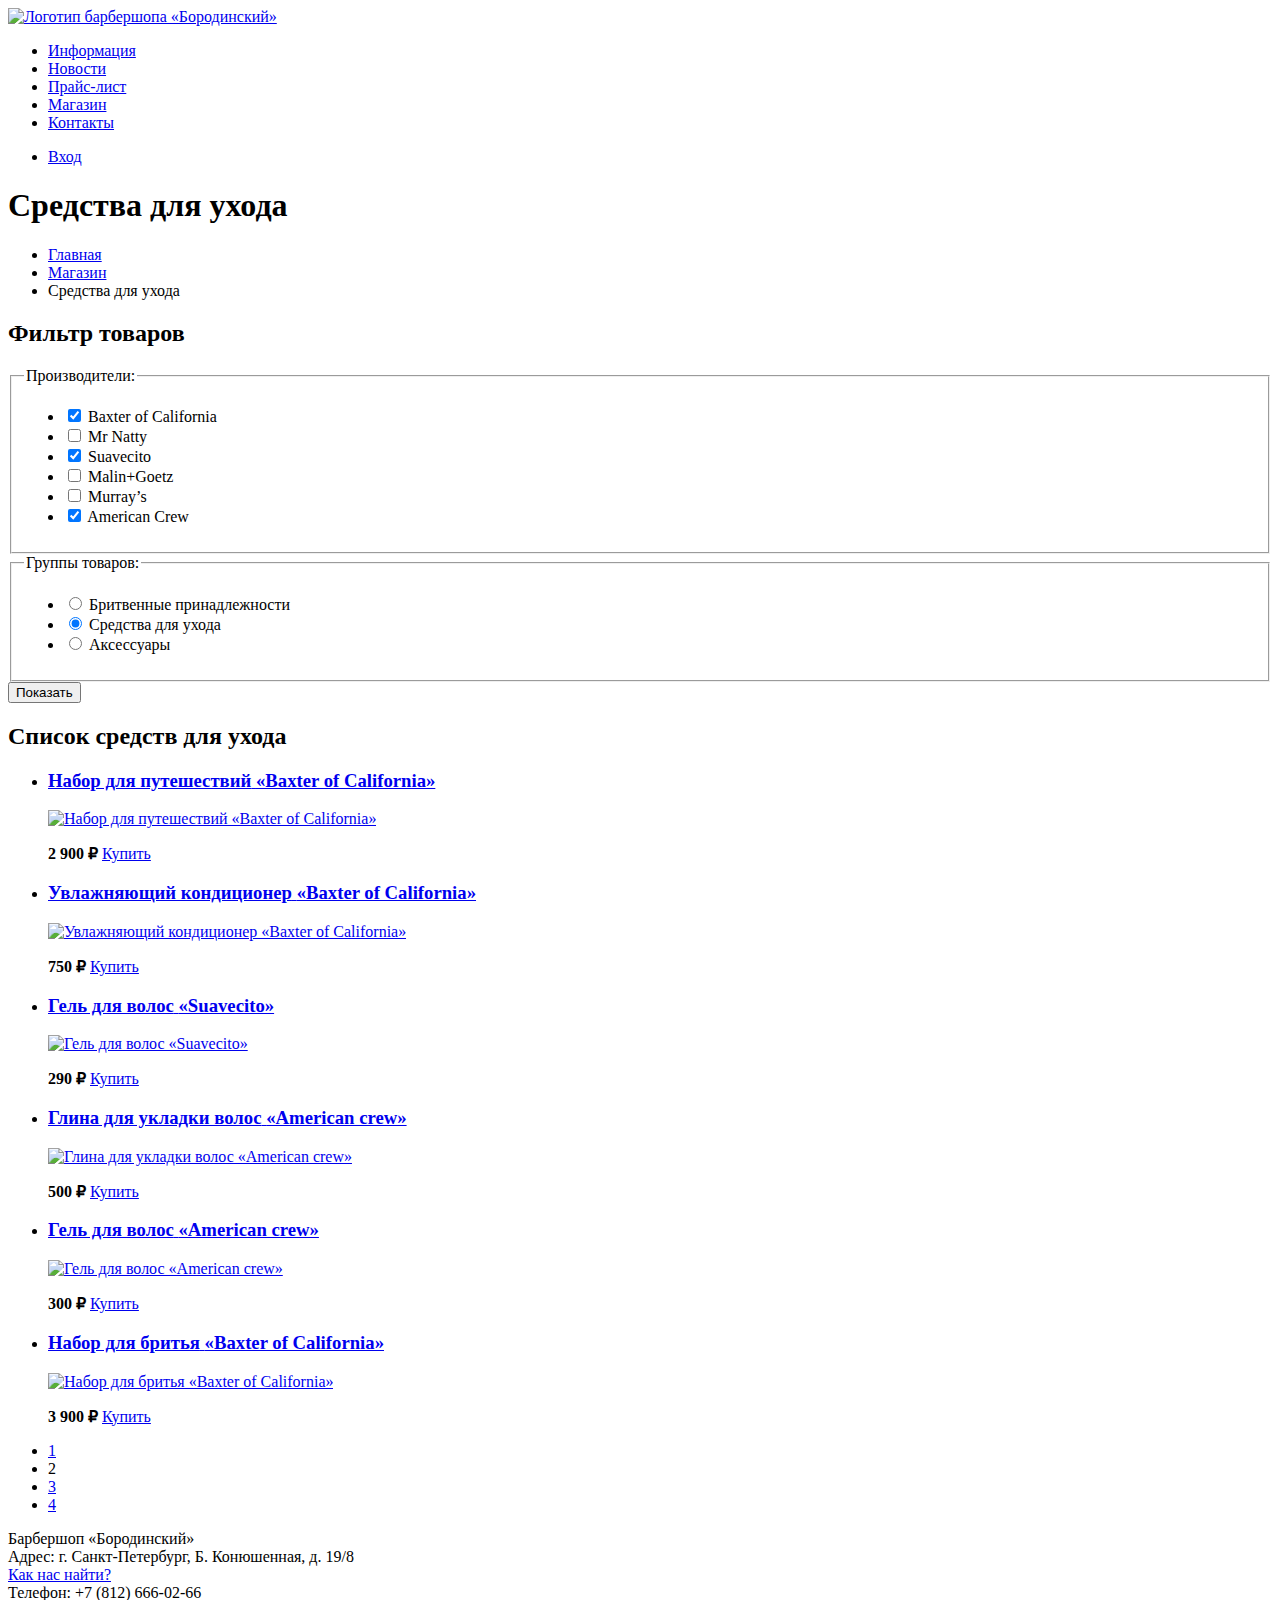
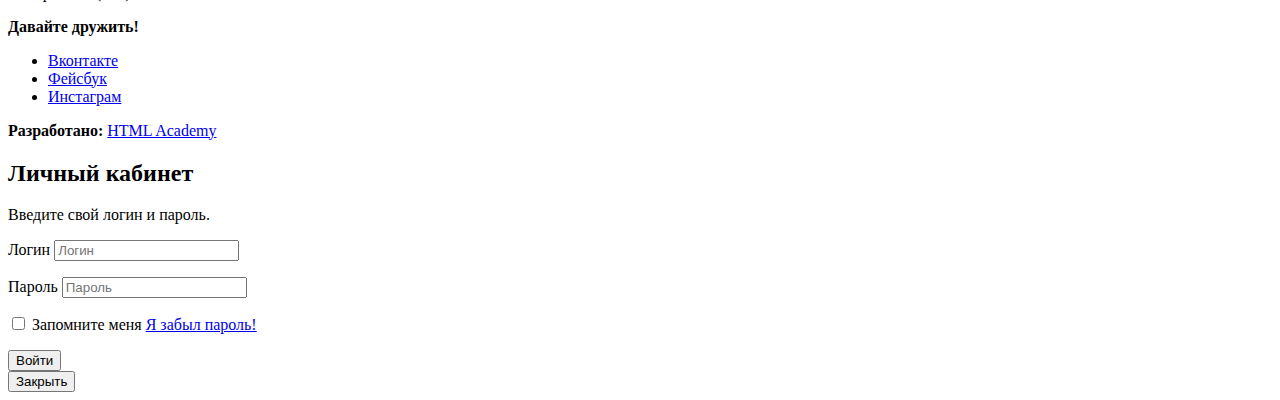
==== catalog.html @ 500fb1c5 "Initial commit" ====
<!DOCTYPE html>
<html lang="ru">

<head>
    <meta charset="utf-8">
    <title></title>
</head>

<body>
    <header class="main-header">
        <nav class="main-navigation">
            <a class="main-header-logo" href="index.html">
                <img src="img/logo.svg" width="111" height="24" alt="Логотип барбершопа «Бородинский»">
            </a>
            <ul class="site-navigation">
                <li>
                    <a href="info.html">Информация</a>
                </li>
                <li>
                    <a href="news.html">Новости</a>
                </li>
                <li>
                    <a href="price.html">Прайс-лист</a>
                </li>
                <li class="site-navigation-current">
                    <a href="catalog.html">Магазин</a>
                </li>
                <li>
                    <a href="contacts.html">Контакты</a>
                </li>
            </ul>
            <ul class="user-navigation">
                <li>
                    <a class="login-link" href="login.html">Вход</a>
                </li>
            </ul>
        </nav>
    </header>
    <main class="container">
        <h1 class="page-title">Cредства для ухода</h1>

        <ul class="breadcrumbs">
            <li>
                <a href="index.html">Главная</a>
            </li>
            <li>
                <a href="catalog.html">Магазин</a>
            </li>
            <li class="breadcrumbs-current">Средства для ухода</li>
        </ul>
        <section class="filters">
            <h2 class="visually-hidden">Фильтр товаров</h2>
            <form class="filter" method="get" action="https://echo.htmlacademy.ru">
                <fieldset>
                    <legend>Производители:</legend>
                    <ul>
                        <li class="filter-option">
                            <input class="visually-hidden filter-input filter-input-checkbox" type="checkbox" name="baxter-of-california" id="filter-baxter-of-california"
                                checked>
                            <label for="filter-baxter-of-california">Baxter of California</label>
                        </li>
                        <li class="filter-option">
                            <input class="visually-hidden filter-input filter-input-checkbox" type="checkbox" name="mr-natty" id="filter-mr-natty">
                            <label for="filter-mr-natty">Mr Natty</label>
                        </li>
                        <li class="filter-option">
                            <input class="visually-hidden filter-input filter-input-checkbox" type="checkbox" name="suavecito" id="filter-suavecito"
                                checked>
                            <label for="filter-suavecito">Suavecito</label>
                        </li>
                        <li class="filter-option">
                            <input class="visually-hidden filter-input filter-input-checkbox" type="checkbox" name="malin-goetz" id="filter-malin-goetz">
                            <label for="filter-malin-goetz">Malin+Goetz</label>
                        </li>
                        <li class="filter-option">
                            <input class="visually-hidden filter-input filter-input-checkbox" type="checkbox" name="murrays" id="filter-murrays">
                            <label for="filter-murrays">Murray’s</label>
                        </li>
                        <li class="filter-option">
                            <input class="visually-hidden filter-input filter-input-checkbox" type="checkbox" name="american-crew" id="filter-american-crew"
                                checked>
                            <label for="filter-american-crew">American Crew</label>
                        </li>
                    </ul>
                </fieldset>
                <fieldset>
                    <legend>Группы товаров:</legend>
                    <ul>
                        <li class="filter-option">
                            <input class="visually-hidden filter-input filter-input-radio" type="radio" name="product-group" value="shaving" id="filter-shave">
                            <label for="filter-shave">Бритвенные принадлежности</label>
                        </li>
                        <li class="filter-option">
                            <input class="visually-hidden filter-input filter-input-radio" type="radio" name="product-group" value="hair-care" id="filter-care"
                                checked>
                            <label for="filter-care">Средства для ухода</label>
                        </li>
                        <li class="filter-option">
                            <input class="visually-hidden filter-input filter-input-radio" type="radio" name="product-group" value="accessories" id="filter-accessories">
                            <label for="filter-accessories">Аксессуары</label>
                        </li>
                    </ul>
                </fieldset>
                <button type="submit" class="filter-button button">Показать</button>
            </form>
        </section>

        <section class="catalog">
            <h2 class="visually-hidden">Список средств для ухода</h2>
            <ul class="catalog-list">
                <li class="catalog-item">
                    <a href="catalog-item.html">
                        <h3>
                            <span class="catalog-category">Набор для путешествий</span>
                            <span class="catalog-item-title">«Baxter of California»</span>
                        </h3>
                        <p class="catalog-item-image">
                            <img src="img/product-1.jpg" width="220" height="165" alt="Набор для путешествий «Baxter of California»">
                        </p>
                    </a>
                    <p class="catalog-item-price">
                        <b>2 900 ₽</b>
                        <a class="button" href="#">Купить</a>
                    </p>
                </li>
                <li class="catalog-item">
                    <a href="catalog-item.html">
                        <h3>
                            <span class="catalog-category">Увлажняющий кондиционер</span>
                            <span class="catalog-item-title">«Baxter of California»</span>
                        </h3>
                        <p class="catalog-item-image">
                            <img src="img/product-2.jpg" width="220" height="165" alt="Увлажняющий кондиционер «Baxter of California»">
                        </p>
                    </a>
                    <p class="catalog-item-price">
                        <b>750 ₽</b>
                        <a class="button" href="#">Купить</a>
                    </p>
                </li>
                <li class="catalog-item">
                    <a href="catalog-item.html">
                        <h3>
                            <span class="catalog-category">Гель для волос</span>
                            <span class="catalog-item-title">«Suavecito»</span>
                        </h3>
                        <p class="catalog-item-image">
                            <img src="img/product-3.jpg" width="220" height="165" alt="Гель для волос «Suavecito»">
                        </p>
                    </a>
                    <p class="catalog-item-price">
                        <b>290 ₽</b>
                        <a class="button" href="#">Купить</a>
                    </p>
                </li>
                <li class="catalog-item">
                    <a href="catalog-item.html">
                        <h3>
                            <span class="catalog-category">Глина для укладки волос</span>
                            <span class="catalog-item-title">«American crew»</span>
                        </h3>
                        <p class="catalog-item-image">
                            <img src="img/product-4.jpg" width="220" height="165" alt="Глина для укладки волос «American crew»">
                        </p>
                    </a>
                    <p class="catalog-item-price">
                        <b>500 ₽</b>
                        <a class="button" href="#">Купить</a>
                    </p>
                </li>
                <li class="catalog-item">
                    <a href="catalog-item.html">
                        <h3>
                            <span class="catalog-category">Гель для волос</span>
                            <span class="catalog-item-title">«American crew»</span>
                        </h3>
                        <p class="catalog-item-image">
                            <img src="img/product-5.jpg" width="220" height="165" alt="Гель для волос «American crew»">
                        </p>
                    </a>
                    <p class="catalog-item-price">
                        <b>300 ₽</b>
                        <a class="button" href="#">Купить</a>
                    </p>
                </li>
                <li class="catalog-item">
                    <a href="catalog-item.html">
                        <h3>
                            <span class="catalog-category">Набор для бритья</span>
                            <span class="catalog-item-title">«Baxter of California»</span>
                        </h3>
                        <p class="catalog-item-image">
                            <img src="img/product-6.jpg" width="220" height="165" alt="Набор для бритья «Baxter of California»">
                        </p>
                    </a>
                    <p class="catalog-item-price">
                        <b>3 900 ₽</b>
                        <a class="button" href="#">Купить</a>
                    </p>
                </li>
            </ul>
            <ul class="pagination-list">
                <li class="pagination-item">
                    <a href="#">1</a>
                </li>
                <li class="pagination-item pagination-item-current">
                    <a>2</a>
                </li>
                <li class="pagination-item">
                    <a href="#">3</a>
                </li>
                <li class="pagination-item">
                    <a href="#">4</a>
                </li>
            </ul>
        </section>
    </main>
    <footer class="main-footer">
        <p class="footer-contacts">
            Барбершоп «Бородинский»
            <br> Адрес: г. Санкт-Петербург, Б. Конюшенная, д. 19/8
            <br>
            <a href="map.html">Как нас найти?</a>
            <br> Телефон: +7 (812) 666-02-66
        </p>
        <div class="footer-social">
            <b>Давайте дружить!</b>
            <ul>
                <li>
                    <a class="social-button" href="#">Вконтакте</a>
                </li>
                <li>
                    <a class="social-button" href="#">Фейсбук</a>
                </li>
                <li>
                    <a class="social-button" href="#">Инстаграм</a>
                </li>
            </ul>
        </div>
        <p class="footer-copyright">
            <b>Разработано:</b>
            <a class="button" href="https://htmlacademy.ru">HTML Academy</a>
        </p>
    </footer>

    <section class="modal modal-login">
        <h2>Личный кабинет</h2>
        <p>Введите свой логин и пароль.</p>
        <form class="login-form" action="https://echo.htmlacademy.ru" method="post">
            <p>
                <label class="visually-hidden" for="user-login">Логин</label>
                <input class="login-icon-user" id="user-login" type="text" name="login" placeholder="Логин">
            </p>
            <p>
                <label class="visually-hidden" for="user-password">Пароль</label>
                <input class="login-icon-password" id="user-password" type="password" name="password" placeholder="Пароль">
            </p>
            <p class="login-password-info">
                <label class="login-checkbox">
                    <input type="checkbox" name="remember" class="visually-hidden">
                    <span class="checkbox-indicator"></span>
                    Запомните меня
                </label>
                <a class="restore" href="#">Я забыл пароль!</a>
            </p>
            <button class="button" type="submit">Войти</button>
        </form>
        <button class="modal-close" type="button">Закрыть</button>
    </section>
</body>

</html>
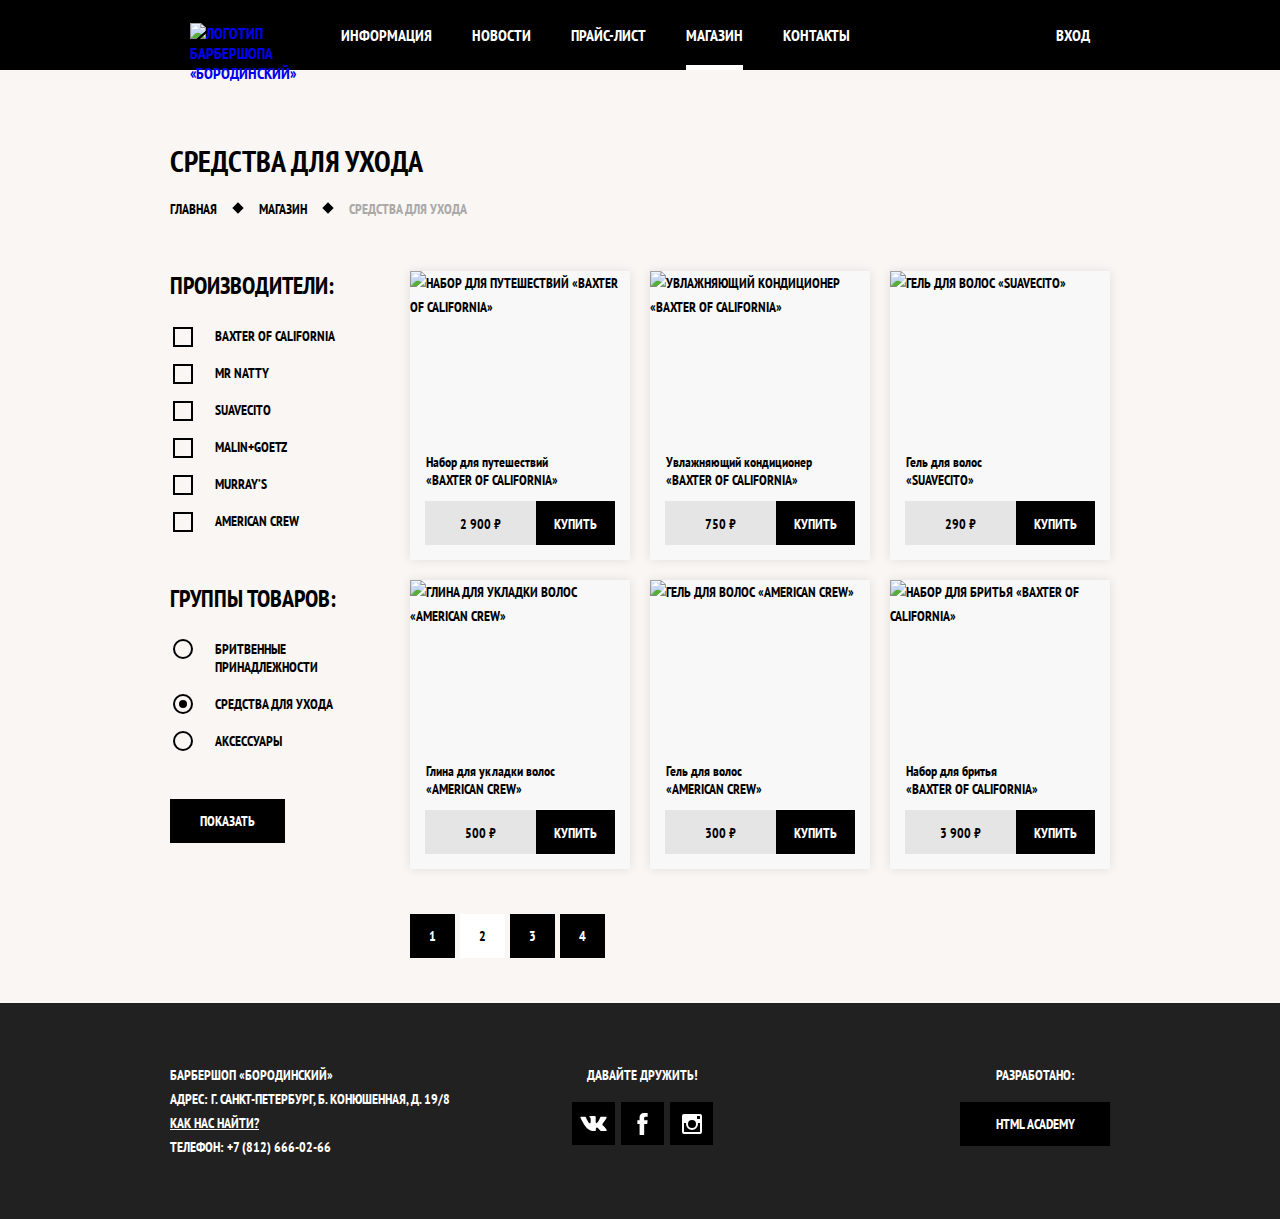
==== commit 90296aa8: "Almost done" ====
--- a/catalog.html
+++ b/catalog.html
@@ -2,13 +2,18 @@
 <html lang="ru">
 
 <head>
-    <meta charset="utf-8">
-    <title></title>
+    <meta charset="UTF-8">
+    <title>Барбершоп «Бородинский»</title>
+    <link href="https://fonts.googleapis.com/css?family=PT+Sans+Narrow:400,700&amp;subset=latin,cyrillic"
+        rel="stylesheet">
+    <link href="css/normalize.css" rel="stylesheet">
+    <link href="css/style.css" rel="stylesheet">
 </head>
 
-<body>
+<body class="inner-page">
+
     <header class="main-header">
-        <nav class="main-navigation">
+        <nav class="main-navigation container">
             <a class="main-header-logo" href="index.html">
                 <img src="img/logo.svg" width="111" height="24" alt="Логотип барбершопа «Бородинский»">
             </a>
@@ -20,7 +25,7 @@
                     <a href="news.html">Новости</a>
                 </li>
                 <li>
-                    <a href="price.html">Прайс-лист</a>
+                    <a href="price-list.html">Прайс-лист</a>
                 </li>
                 <li class="site-navigation-current">
                     <a href="catalog.html">Магазин</a>
@@ -36,7 +41,9 @@
             </ul>
         </nav>
     </header>
+
     <main class="container">
+
         <h1 class="page-title">Cредства для ухода</h1>
 
         <ul class="breadcrumbs">
@@ -48,225 +55,239 @@
             </li>
             <li class="breadcrumbs-current">Средства для ухода</li>
         </ul>
-        <section class="filters">
-            <h2 class="visually-hidden">Фильтр товаров</h2>
-            <form class="filter" method="get" action="https://echo.htmlacademy.ru">
-                <fieldset>
-                    <legend>Производители:</legend>
-                    <ul>
-                        <li class="filter-option">
-                            <input class="visually-hidden filter-input filter-input-checkbox" type="checkbox" name="baxter-of-california" id="filter-baxter-of-california"
-                                checked>
-                            <label for="filter-baxter-of-california">Baxter of California</label>
-                        </li>
-                        <li class="filter-option">
-                            <input class="visually-hidden filter-input filter-input-checkbox" type="checkbox" name="mr-natty" id="filter-mr-natty">
-                            <label for="filter-mr-natty">Mr Natty</label>
-                        </li>
-                        <li class="filter-option">
-                            <input class="visually-hidden filter-input filter-input-checkbox" type="checkbox" name="suavecito" id="filter-suavecito"
-                                checked>
-                            <label for="filter-suavecito">Suavecito</label>
-                        </li>
-                        <li class="filter-option">
-                            <input class="visually-hidden filter-input filter-input-checkbox" type="checkbox" name="malin-goetz" id="filter-malin-goetz">
-                            <label for="filter-malin-goetz">Malin+Goetz</label>
-                        </li>
-                        <li class="filter-option">
-                            <input class="visually-hidden filter-input filter-input-checkbox" type="checkbox" name="murrays" id="filter-murrays">
-                            <label for="filter-murrays">Murray’s</label>
-                        </li>
-                        <li class="filter-option">
-                            <input class="visually-hidden filter-input filter-input-checkbox" type="checkbox" name="american-crew" id="filter-american-crew"
-                                checked>
-                            <label for="filter-american-crew">American Crew</label>
-                        </li>
-                    </ul>
-                </fieldset>
-                <fieldset>
-                    <legend>Группы товаров:</legend>
-                    <ul>
-                        <li class="filter-option">
-                            <input class="visually-hidden filter-input filter-input-radio" type="radio" name="product-group" value="shaving" id="filter-shave">
-                            <label for="filter-shave">Бритвенные принадлежности</label>
-                        </li>
-                        <li class="filter-option">
-                            <input class="visually-hidden filter-input filter-input-radio" type="radio" name="product-group" value="hair-care" id="filter-care"
-                                checked>
-                            <label for="filter-care">Средства для ухода</label>
-                        </li>
-                        <li class="filter-option">
-                            <input class="visually-hidden filter-input filter-input-radio" type="radio" name="product-group" value="accessories" id="filter-accessories">
-                            <label for="filter-accessories">Аксессуары</label>
-                        </li>
-                    </ul>
-                </fieldset>
-                <button type="submit" class="filter-button button">Показать</button>
-            </form>
-        </section>
-
-        <section class="catalog">
-            <h2 class="visually-hidden">Список средств для ухода</h2>
-            <ul class="catalog-list">
-                <li class="catalog-item">
-                    <a href="catalog-item.html">
-                        <h3>
-                            <span class="catalog-category">Набор для путешествий</span>
-                            <span class="catalog-item-title">«Baxter of California»</span>
-                        </h3>
-                        <p class="catalog-item-image">
-                            <img src="img/product-1.jpg" width="220" height="165" alt="Набор для путешествий «Baxter of California»">
-                        </p>
-                    </a>
-                    <p class="catalog-item-price">
-                        <b>2 900 ₽</b>
-                        <a class="button" href="#">Купить</a>
-                    </p>
-                </li>
-                <li class="catalog-item">
-                    <a href="catalog-item.html">
-                        <h3>
-                            <span class="catalog-category">Увлажняющий кондиционер</span>
-                            <span class="catalog-item-title">«Baxter of California»</span>
-                        </h3>
-                        <p class="catalog-item-image">
-                            <img src="img/product-2.jpg" width="220" height="165" alt="Увлажняющий кондиционер «Baxter of California»">
-                        </p>
-                    </a>
-                    <p class="catalog-item-price">
-                        <b>750 ₽</b>
-                        <a class="button" href="#">Купить</a>
-                    </p>
-                </li>
-                <li class="catalog-item">
-                    <a href="catalog-item.html">
-                        <h3>
-                            <span class="catalog-category">Гель для волос</span>
-                            <span class="catalog-item-title">«Suavecito»</span>
-                        </h3>
-                        <p class="catalog-item-image">
-                            <img src="img/product-3.jpg" width="220" height="165" alt="Гель для волос «Suavecito»">
-                        </p>
-                    </a>
-                    <p class="catalog-item-price">
-                        <b>290 ₽</b>
-                        <a class="button" href="#">Купить</a>
-                    </p>
-                </li>
-                <li class="catalog-item">
-                    <a href="catalog-item.html">
-                        <h3>
-                            <span class="catalog-category">Глина для укладки волос</span>
-                            <span class="catalog-item-title">«American crew»</span>
-                        </h3>
-                        <p class="catalog-item-image">
-                            <img src="img/product-4.jpg" width="220" height="165" alt="Глина для укладки волос «American crew»">
-                        </p>
-                    </a>
-                    <p class="catalog-item-price">
-                        <b>500 ₽</b>
-                        <a class="button" href="#">Купить</a>
-                    </p>
-                </li>
-                <li class="catalog-item">
-                    <a href="catalog-item.html">
-                        <h3>
-                            <span class="catalog-category">Гель для волос</span>
-                            <span class="catalog-item-title">«American crew»</span>
-                        </h3>
-                        <p class="catalog-item-image">
-                            <img src="img/product-5.jpg" width="220" height="165" alt="Гель для волос «American crew»">
-                        </p>
-                    </a>
-                    <p class="catalog-item-price">
-                        <b>300 ₽</b>
-                        <a class="button" href="#">Купить</a>
-                    </p>
-                </li>
-                <li class="catalog-item">
-                    <a href="catalog-item.html">
-                        <h3>
-                            <span class="catalog-category">Набор для бритья</span>
-                            <span class="catalog-item-title">«Baxter of California»</span>
-                        </h3>
-                        <p class="catalog-item-image">
-                            <img src="img/product-6.jpg" width="220" height="165" alt="Набор для бритья «Baxter of California»">
-                        </p>
-                    </a>
-                    <p class="catalog-item-price">
-                        <b>3 900 ₽</b>
-                        <a class="button" href="#">Купить</a>
-                    </p>
-                </li>
-            </ul>
-            <ul class="pagination-list">
-                <li class="pagination-item">
-                    <a href="#">1</a>
-                </li>
-                <li class="pagination-item pagination-item-current">
-                    <a>2</a>
-                </li>
-                <li class="pagination-item">
-                    <a href="#">3</a>
-                </li>
-                <li class="pagination-item">
-                    <a href="#">4</a>
-                </li>
-            </ul>
-        </section>
+
+        <div class="catalog-columns">
+
+            <section class="filters">
+                <h2 class="visually-hidden">Фильтр товаров</h2>
+                <form class="filter" method="get" action="https://echo.htmlacademy.ru">
+                    <fieldset>
+                        <legend>Производители:</legend>
+                        <ul>
+                            <li class="filter-option">
+                                <input class="visually-hidden filter-input filter-input-checkbox" type="checkbox"
+                                    name="baxter-of-california" id="filter-baxter-of-california" checked>
+                                <label for="filter-baxter-of-california">Baxter of California</label>
+                            </li>
+                            <li class="filter-option">
+                                <input class="visually-hidden filter-input filter-input-checkbox" type="checkbox"
+                                    name="mr-natty" id="filter-mr-natty">
+                                <label for="filter-mr-natty">Mr Natty</label>
+                            </li>
+                            <li class="filter-option">
+                                <input class="visually-hidden filter-input filter-input-checkbox" type="checkbox"
+                                    name="suavecito" id="filter-suavecito" checked>
+                                <label for="filter-suavecito">Suavecito</label>
+                            </li>
+                            <li class="filter-option">
+                                <input class="visually-hidden filter-input filter-input-checkbox" type="checkbox"
+                                    name="malin-goetz" id="filter-malin-goetz">
+                                <label for="filter-malin-goetz">Malin+Goetz</label>
+                            </li>
+                            <li class="filter-option">
+                                <input class="visually-hidden filter-input filter-input-checkbox" type="checkbox"
+                                    name="murrays" id="filter-murrays">
+                                <label for="filter-murrays">Murray’s</label>
+                            </li>
+                            <li class="filter-option">
+                                <input class="visually-hidden filter-input filter-input-checkbox" type="checkbox"
+                                    name="american-crew" id="filter-american-crew" checked>
+                                <label for="filter-american-crew">American Crew</label>
+                            </li>
+                        </ul>
+                    </fieldset>
+                    <fieldset>
+                        <legend>Группы товаров:</legend>
+                        <ul>
+                            <li class="filter-option">
+                                <input class="visually-hidden filter-input filter-input-radio" type="radio"
+                                    name="product-group" value="shaving" id="filter-shave">
+                                <label for="filter-shave">Бритвенные принадлежности</label>
+                            </li>
+                            <li class="filter-option">
+                                <input class="visually-hidden filter-input filter-input-radio" type="radio"
+                                    name="product-group" value="hair-care" id="filter-care" checked>
+                                <label for="filter-care">Средства для ухода</label>
+                            </li>
+                            <li class="filter-option">
+                                <input class="visually-hidden filter-input filter-input-radio" type="radio"
+                                    name="product-group" value="accessories" id="filter-accessories">
+                                <label for="filter-accessories">Аксессуары</label>
+                            </li>
+                        </ul>
+                    </fieldset>
+                    <button type="submit" class="filter-button button">Показать</button>
+                </form>
+            </section>
+
+            <section class="catalog">
+                <h2 class="visually-hidden">Список средств для ухода</h2>
+                <ul class="catalog-list">
+                    <li class="catalog-item">
+                        <a href="catalog-item.html">
+                            <h3>
+                                <span class="catalog-category">Набор для путешествий</span>
+                                <span class="catalog-item-title">«Baxter of California»</span>
+                            </h3>
+                            <p class="catalog-item-image">
+                                <img src="img/product-1.jpg" width="220" height="165"
+                                    alt="Набор для путешествий «Baxter of California»">
+                            </p>
+                        </a>
+                        <p class="catalog-item-price">
+                            <b>2 900 ₽</b>
+                            <a class="button" href="#">Купить</a>
+                        </p>
+                    </li>
+                    <li class="catalog-item">
+                        <a href="catalog-item.html">
+                            <h3>
+                                <span class="catalog-category">Увлажняющий кондиционер</span>
+                                <span class="catalog-item-title">«Baxter of California»</span>
+                            </h3>
+                            <p class="catalog-item-image">
+                                <img src="img/product-2.jpg" width="220" height="165"
+                                    alt="Увлажняющий кондиционер «Baxter of California»">
+                            </p>
+                        </a>
+                        <p class="catalog-item-price">
+                            <b>750 ₽</b>
+                            <a class="button" href="#">Купить</a>
+                        </p>
+                    </li>
+                    <li class="catalog-item">
+                        <a href="catalog-item.html">
+                            <h3>
+                                <span class="catalog-category">Гель для волос</span>
+                                <span class="catalog-item-title">«Suavecito»</span>
+                            </h3>
+                            <p class="catalog-item-image">
+                                <img src="img/product-3.jpg" width="220" height="165" alt="Гель для волос «Suavecito»">
+                            </p>
+                        </a>
+                        <p class="catalog-item-price">
+                            <b>290 ₽</b>
+                            <a class="button" href="#">Купить</a>
+                        </p>
+                    </li>
+                    <li class="catalog-item">
+                        <a href="catalog-item.html">
+                            <h3>
+                                <span class="catalog-category">Глина для укладки волос</span>
+                                <span class="catalog-item-title">«American crew»</span>
+                            </h3>
+                            <p class="catalog-item-image">
+                                <img src="img/product-4.jpg" width="220" height="165"
+                                    alt="Глина для укладки волос «American crew»">
+                            </p>
+                        </a>
+                        <p class="catalog-item-price">
+                            <b>500 ₽</b>
+                            <a class="button" href="#">Купить</a>
+                        </p>
+                    </li>
+                    <li class="catalog-item">
+                        <a href="catalog-item.html">
+                            <h3>
+                                <span class="catalog-category">Гель для волос</span>
+                                <span class="catalog-item-title">«American crew»</span>
+                            </h3>
+                            <p class="catalog-item-image">
+                                <img src="img/product-5.jpg" width="220" height="165"
+                                    alt="Гель для волос «American crew»">
+                            </p>
+                        </a>
+                        <p class="catalog-item-price">
+                            <b>300 ₽</b>
+                            <a class="button" href="#">Купить</a>
+                        </p>
+                    </li>
+                    <li class="catalog-item">
+                        <a href="catalog-item.html">
+                            <h3>
+                                <span class="catalog-category">Набор для бритья</span>
+                                <span class="catalog-item-title">«Baxter of California»</span>
+                            </h3>
+                            <p class="catalog-item-image">
+                                <img src="img/product-6.jpg" width="220" height="165"
+                                    alt="Набор для бритья «Baxter of California»">
+                            </p>
+                        </a>
+                        <p class="catalog-item-price">
+                            <b>3 900 ₽</b>
+                            <a class="button" href="#">Купить</a>
+                        </p>
+                    </li>
+                </ul>
+                <ul class="pagination-list">
+                    <li class="pagination-item">
+                        <a href="#">1</a>
+                    </li>
+                    <li class="pagination-item pagination-item-current">
+                        <a>2</a>
+                    </li>
+                    <li class="pagination-item">
+                        <a href="#">3</a>
+                    </li>
+                    <li class="pagination-item">
+                        <a href="#">4</a>
+                    </li>
+                </ul>
+            </section>
+        </div>
     </main>
+
     <footer class="main-footer">
-        <p class="footer-contacts">
-            Барбершоп «Бородинский»
-            <br> Адрес: г. Санкт-Петербург, Б. Конюшенная, д. 19/8
-            <br>
-            <a href="map.html">Как нас найти?</a>
-            <br> Телефон: +7 (812) 666-02-66
-        </p>
-        <div class="footer-social">
-            <b>Давайте дружить!</b>
-            <ul>
-                <li>
-                    <a class="social-button" href="#">Вконтакте</a>
-                </li>
-                <li>
-                    <a class="social-button" href="#">Фейсбук</a>
-                </li>
-                <li>
-                    <a class="social-button" href="#">Инстаграм</a>
-                </li>
-            </ul>
+        <div class="container">
+            <p class="footer-contacts">
+                Барбершоп «Бородинский»
+                <br> Адрес: г. Санкт-Петербург, Б. Конюшенная, д. 19/8
+                <br>
+                <a href="map.html">Как нас найти?</a>
+                <br> Телефон: +7 (812) 666-02-66
+            </p>
+            <div class="footer-social">
+                <b>Давайте дружить!</b>
+                <ul>
+                    <li>
+                        <a class="social-button" href="#">
+                            <span class="visually-hidden">Вконтакте</span>
+                            <svg xmlns="http://www.w3.org/2000/svg" width="27" height="15" viewBox="0 0 26.14 14.91">
+                                <path
+                                    d="M26 13.47l-.09-.17a13.55 13.55 0 0 0-2.6-3q-.87-.83-1.1-1.12A1 1 0 0 1 22 8a10.27 10.27 0 0 1 1.22-1.78l.88-1.16q2.35-3.13 2-4L26 .94a.8.8 0 0 0-.4-.22 2.14 2.14 0 0 0-.87 0h-3.92a.51.51 0 0 0-.27 0h-.3a.6.6 0 0 0-.15.14.93.93 0 0 0-.14.24 22.22 22.22 0 0 1-1.46 3.06q-.5.84-.93 1.46a7 7 0 0 1-.71.91 4.94 4.94 0 0 1-.52.47q-.23.18-.35.15l-.23-.05a.9.9 0 0 1-.31-.33 1.49 1.49 0 0 1-.16-.53v-.55-.65-.57-1.12-1-.75a3.14 3.14 0 0 0 0-.62 2.12 2.12 0 0 0-.14-.44.73.73 0 0 0-.28-.33 1.57 1.57 0 0 0-.46-.18A9 9 0 0 0 12.57 0a8.93 8.93 0 0 0-3.25.33 1.83 1.83 0 0 0-.52.41q-.25.3-.07.33a1.67 1.67 0 0 1 1.16.59l.08.16a2.6 2.6 0 0 1 .19.63 6.32 6.32 0 0 1 .12 1 10.59 10.59 0 0 1 0 1.7q-.07.71-.13 1.1a2.21 2.21 0 0 1-.18.64 2.69 2.69 0 0 1-.16.3l-.07.07a1 1 0 0 1-.37.07.86.86 0 0 1-.46-.19 3.27 3.27 0 0 1-.56-.52 7 7 0 0 1-.66-.93q-.37-.6-.76-1.42l-.22-.39q-.2-.38-.56-1.11t-.62-1.43A.9.9 0 0 0 5.2.9h-.07a.93.93 0 0 0-.22-.16A1.44 1.44 0 0 0 4.6.65L.87.68A1 1 0 0 0 .1.94L0 1a.44.44 0 0 0 0 .22 1.08 1.08 0 0 0 .08.37Q.9 3.53 1.86 5.31t1.66 2.87Q4.23 9.27 5 10.24t1 1.24l.37.41.34.33a8.06 8.06 0 0 0 1 .78 16.34 16.34 0 0 0 1.4.9 7.6 7.6 0 0 0 1.79.72 6.19 6.19 0 0 0 2 .22h1.57a1.08 1.08 0 0 0 .72-.3l.05-.07a.9.9 0 0 0 .1-.25 1.38 1.38 0 0 0 0-.37 4.48 4.48 0 0 1 .09-1.05 2.77 2.77 0 0 1 .23-.71 1.74 1.74 0 0 1 .29-.4 1.19 1.19 0 0 1 .23-.2h.11a.86.86 0 0 1 .77.21 4.52 4.52 0 0 1 .83.79q.39.47.93 1.05a6.41 6.41 0 0 0 1 .87l.27.16a3.31 3.31 0 0 0 .71.3 1.53 1.53 0 0 0 .76.07l3.48-.05a1.58 1.58 0 0 0 .8-.17.68.68 0 0 0 .34-.37 1.06 1.06 0 0 0 0-.46 1.71 1.71 0 0 0-.1-.36z"
+                                    fill="#fff" />
+                            </svg>
+                        </a>
+                    </li>
+                    <li>
+                        <a class="social-button" href="#">
+                            <span class="visually-hidden">Фейсбук</span>
+                            <svg xmlns="http://www.w3.org/2000/svg" width="19" height="22" viewBox="0 0 10.15 21.74">
+                                <path
+                                    d="M3.34 1.12A4.77 4.77 0 0 1 6.53 0h3.61v3.81H7.81a1.07 1.07 0 0 0-1.09.83v2.55h3.42c-.08 1.23-.24 2.45-.41 3.67h-3v10.87H2.21V10.86H0V7.21h2.19V3.66a3.83 3.83 0 0 1 1.15-2.54z"
+                                    fill="#fff" />
+                            </svg>
+                        </a>
+                    </li>
+                    <li>
+                        <a class="social-button" href="#">
+                            <span class="visually-hidden">Инстаграм</span>
+                            <svg xmlns="http://www.w3.org/2000/svg" width="20" height="20" viewBox="0 0 20 20">
+                                <path
+                                    d="M18 0H2a2 2 0 0 0-2 2v16a2 2 0 0 0 2 2h16a2 2 0 0 0 2-2V2a2 2 0 0 0-2-2zm-8 6a4 4 0 1 1-4 4 4 4 0 0 1 4-4zM2.5 18a.47.47 0 0 1-.5-.5V9h2.1a3.4 3.4 0 0 0-.1 1 6 6 0 1 0 12 0 3.4 3.4 0 0 0-.1-1H18v8.5a.47.47 0 0 1-.5.5zM18 4.5a.47.47 0 0 1-.5.5h-2a.47.47 0 0 1-.5-.5v-2a.47.47 0 0 1 .5-.5h2a.47.47 0 0 1 .5.5z"
+                                    fill="#fff" />
+                            </svg>
+                        </a>
+                    </li>
+                </ul>
+            </div>
+            <p class="footer-copyright">
+                <b>Разработано:</b>
+                <a class="button" href="https://htmlacademy.ru">HTML Academy</a>
+            </p>
         </div>
-        <p class="footer-copyright">
-            <b>Разработано:</b>
-            <a class="button" href="https://htmlacademy.ru">HTML Academy</a>
-        </p>
     </footer>
 
-    <section class="modal modal-login">
-        <h2>Личный кабинет</h2>
-        <p>Введите свой логин и пароль.</p>
-        <form class="login-form" action="https://echo.htmlacademy.ru" method="post">
-            <p>
-                <label class="visually-hidden" for="user-login">Логин</label>
-                <input class="login-icon-user" id="user-login" type="text" name="login" placeholder="Логин">
-            </p>
-            <p>
-                <label class="visually-hidden" for="user-password">Пароль</label>
-                <input class="login-icon-password" id="user-password" type="password" name="password" placeholder="Пароль">
-            </p>
-            <p class="login-password-info">
-                <label class="login-checkbox">
-                    <input type="checkbox" name="remember" class="visually-hidden">
-                    <span class="checkbox-indicator"></span>
-                    Запомните меня
-                </label>
-                <a class="restore" href="#">Я забыл пароль!</a>
-            </p>
-            <button class="button" type="submit">Войти</button>
-        </form>
-        <button class="modal-close" type="button">Закрыть</button>
-    </section>
 </body>
 
 </html>--- a/css/style.css
+++ b/css/style.css
@@ -0,0 +1,1272 @@
+body {
+  min-width: 960px;
+  margin: 0;
+  padding: 0;
+
+  font-family: "PT Sans Narrow", Arial, sans-serif;
+  font-size: 14px;
+  line-height: 24px;
+  font-weight: 700;
+  color: #ffffff;
+  text-transform: uppercase;
+
+  background-color: #000000;
+  background-image: url("img/bg.jpg");
+  background-position: top center;
+  background-repeat: no-repeat;
+}
+
+a {
+  text-decoration: none;
+}
+
+img {
+  max-width: 100%;
+  height: auto;
+}
+
+.visually-hidden:not(:focus):not(:active),
+input[type="checkbox"].visually-hidden,
+input[type="radio"].visually-hidden {
+  position: absolute;
+
+  width: 1px;
+  height: 1px;
+  margin: -1px;
+  border: 0;
+  padding: 0;
+
+  white-space: nowrap;
+
+  clip-path: inset(100%);
+  clip: rect(0 0 0 0);
+  overflow: hidden;
+}
+
+.inner-page {
+  color: #000000;
+
+  background-color: #f9f6f3;
+  background-image: url("img/pattern-light.jpg");
+  background-position: 0 0;
+  background-repeat: repeat;
+}
+
+.main-header {
+  margin-bottom: 75px;
+}
+
+.inner-page .main-header {
+  margin-bottom: 70px;
+
+  background-color: #000000;
+}
+
+.button {
+  display: inline-block;
+  margin-right: 16px;
+  padding: 10px 30px;
+
+  font: inherit;
+  text-align: center;
+  color: #ffffff;
+  vertical-align: middle;
+  text-transform: uppercase;
+
+  background-color: #000000;
+  border: none;
+}
+
+.button:hover,
+.button:focus,
+.button:active {
+  background-color: #663d15;
+}
+
+.button.disabled,
+.button:disabled {
+  cursor: default;
+  opacity: 0.5;
+  background-color: #000000;
+}
+
+.main-navigation {
+  display: flex;
+  flex-direction: column;
+  align-items: center;
+
+  font-size: 16px;
+  line-height: 20px;
+  color: #ffffff;
+
+  background-color: transparent;
+}
+
+.inner-page .main-navigation {
+  align-items: flex-start;
+  flex-direction: row;
+}
+
+.main-navigation .container {
+  display: flex;
+}
+
+.main-header-logo {
+  order: 2;
+  width: 368px;
+  height: 153px;
+}
+
+.inner-page .main-header-logo {
+  order: 0;
+
+  width: 111px;
+  height: 24px;
+  padding: 23px 20px;
+}
+
+.main-navigation-wrapper {
+  width: 100%;
+  margin-bottom: 60px;
+
+  background-color: #000000;
+}
+
+.main-navigation-wrapper .container {
+  display: flex;
+  justify-content: space-between;
+}
+
+
+.site-navigation,
+.user-navigation {
+  list-style: none;
+  margin: 0;
+  padding: 0;
+}
+
+.site-navigation {
+  display: flex;
+  flex-wrap: wrap;
+  width: 620px;
+}
+
+.user-navigation {
+  display: flex;
+  max-width: 140px;
+}
+
+.inner-page .user-navigation {
+  margin-left: auto;
+}
+
+.site-navigation a,
+.user-navigation a {
+  display: block;
+  padding: 25px 20px;
+
+  vertical-align: middle;
+  color: #ffffff;
+}
+
+.site-navigation a:hover,
+.site-navigation a:focus,
+.user-navigation a:hover,
+.user-navigation a:focus {
+  background-color: #242424;
+}
+
+.site-navigation-current {
+  position: relative;
+}
+
+.site-navigation-current a:not([href]) {
+  background-color: #000000;
+}
+
+.site-navigation-current::after {
+  content: "";
+  position: absolute;
+  right: 20px;
+  left: 20px;
+  bottom: 0;
+  height: 5px;
+  background-color: #ffffff;
+}
+
+.user-navigation .login-link {
+  position: relative;
+  padding-left: 50px;
+}
+
+.login-link::before {
+  content: "";
+
+  position: absolute;
+  top: 27px;
+  left: 24px;
+
+  width: 16px;
+  height: 18px;
+
+  background-image: url("img/login.svg");
+  background-repeat: no-repeat;
+  background-position: 0 0;
+
+  opacity: 0.3;
+}
+
+.login-link:hover::before,
+.login-link:focus::before,
+.login-link:active::before {
+  opacity: 1;
+}
+
+.container {
+  width: 940px;
+  margin: 0 auto;
+  padding: 0 10px;
+}
+
+.features {
+  margin-bottom: 80px;
+}
+
+.features-list {
+  display: flex;
+  justify-content: space-between;
+  margin: 0;
+  padding: 0;
+
+  list-style: none;
+}
+
+.feature-item {
+  width: 300px;
+
+  text-align: center;
+}
+
+.feature-item h3 {
+  position: relative;
+
+  margin: 0;
+  margin-bottom: 60px;
+
+  font-size: 30px;
+  line-height: 42px;
+}
+
+.feature-item h3::after {
+  content: "";
+
+  position: absolute;
+  bottom: -30px;
+  left: 50%;
+
+  width: 20px;
+  height: 20px;
+  margin-left: -10px;
+
+  background-color: #ffffff;
+
+  transform: rotate(45deg);
+}
+
+.feature-item p {
+  margin: 0 10px;
+}
+
+.index-columns {
+  display: flex;
+  justify-content: space-between;
+  padding: 50px 80px;
+  margin-bottom: 35px;
+
+  color: #000000;
+
+  background-color: #f8f5f2;
+  background-image:
+    url("img/line.png"),
+    url("img/pattern-light.jpg");
+  background-position: center, 0 0;
+  background-repeat: no-repeat, repeat;
+}
+
+.index-columns h2 {
+  margin: 0;
+  margin-bottom: 25px;
+
+  font-size: 30px;
+  line-height: 42px;
+}
+
+.news {
+  width: 380px;
+}
+
+.news-list {
+  margin: 0;
+  margin-bottom: 25px;
+  padding: 0;
+
+  list-style: none;
+}
+
+.news-item {
+  margin-bottom: 25px;
+}
+
+.news-item p {
+  margin: 0;
+}
+
+.news-item time {
+  text-transform: none;
+}
+
+.gallery {
+  width: 300px;
+}
+
+.gallery-container {
+  position: relative;
+
+  height: 260px;
+}
+
+.gallery-content {
+  height: 164px;
+  margin: 0;
+
+  background-color: #cccccc;
+  border: 7px solid #ffffff;
+}
+
+.gallery-content img {
+  width: 286px;
+  height: 164px;
+}
+
+.gallery-button {
+  box-sizing: border-box;
+  position: absolute;
+  bottom: 0;
+
+  width: 140px;
+  margin: 0;
+}
+
+.gallery-button-back {
+  left: 0;
+}
+
+.gallery-button-next {
+  right: 0;
+}
+
+.contacts {
+  width: 380px;
+}
+
+.contacts p {
+  margin: 0;
+  margin-bottom: 25px;
+}
+
+.appointment {
+  width: 300px;
+}
+
+.appointment-info {
+  margin: 0;
+  margin-bottom: 15px;
+}
+
+.appointment-form {
+  display: flex;
+  flex-wrap: wrap;
+  justify-content: space-between;
+}
+
+.appointment-item {
+  width: 140px;
+  margin: 0;
+  margin-bottom: 10px;
+}
+
+.appointment-item label {
+  display: block;
+  margin-bottom: 9px;
+  margin-left: 15px;
+}
+
+.appointment-item input {
+  box-sizing: border-box;
+  width: 140px;
+  padding-top: 8px;
+  padding-left: 15px;
+  padding-right: 15px;
+  padding-bottom: 7px;
+
+  font: inherit;
+
+  background-color: transparent;
+  border: 2px solid #000000;
+}
+
+.appointment-item input:focus {
+  border-color: #663d15;
+}
+
+.appointment .button {
+  display: block;
+  width: 100%;
+  margin-top: 10px;
+  margin-right: 0;
+}
+
+.page-title {
+  margin: 0;
+  margin-bottom: 15px;
+  padding: 0;
+
+  font-size: 30px;
+  line-height: 42px;
+}
+
+.breadcrumbs {
+  display: flex;
+  justify-content: flex-start;
+  flex-wrap: wrap;
+  padding: 0;
+  margin: 0;
+  margin-bottom: 50px;
+
+  list-style: none;
+}
+
+.breadcrumbs li {
+  position: relative;
+
+  margin-right: 42px;
+}
+
+.breadcrumbs li:last-child {
+  margin-right: 0;
+}
+
+.breadcrumbs li::after {
+  content: "";
+
+  position: absolute;
+  top: 7px;
+  right: -25px;
+
+  width: 8px;
+  height: 8px;
+
+  background-color: #000000;
+
+  transform: rotate(45deg);
+}
+
+.breadcrumbs a {
+  color: #000000;
+}
+
+.breadcrumbs a:hover,
+.breadcrumbs a:focus {
+  text-decoration: underline;
+}
+
+.breadcrumbs-current {
+  color: #aba9a7;
+}
+
+.breadcrumbs-current::after {
+  display: none;
+}
+
+.catalog-columns {
+  display: flex;
+  justify-content: space-between;
+}
+
+.filters {
+  width: 180px;
+}
+
+.filter fieldset {
+  padding: 0;
+  margin: 0;
+  margin-bottom: 30px;
+
+  border: none;
+}
+
+.filter fieldset:first-child {
+  margin-bottom: 35px;
+}
+
+.filter legend {
+  margin-bottom: 26px;
+
+  font-size: 24px;
+  line-height: 30px;
+}
+
+.filter ul {
+  padding: 0;
+  margin: 0;
+
+  list-style: none;
+  line-height: 18px;
+}
+
+.filter-option {
+  margin-bottom: 19px;
+  padding-left: 45px;
+}
+
+.filter-option label {
+  position: relative;
+
+  display: block;
+
+  cursor: pointer;
+  user-select: none;
+}
+
+.filter-input:hover+label,
+.filter-input:focus+label {
+  color: #663d15;
+}
+
+.filter-input-checkbox+label::before {
+  content: "";
+  position: absolute;
+  left: -42px;
+  top: 0;
+
+  width: 16px;
+  height: 16px;
+
+  border: 2px solid #000000;
+}
+
+.filter-input-checkbox:checked+label::after {
+  content: "";
+
+  position: absolute;
+  top: 4px;
+  left: -38px;
+
+  width: 12px;
+  height: 12px;
+
+  background-image: url("img/cross.svg");
+  background-repeat: no-repeat;
+  background-position: 0 0;
+}
+
+.filter-input-radio+label::before {
+  content: "";
+
+  position: absolute;
+  left: -42px;
+  top: -1px;
+
+  width: 16px;
+  height: 16px;
+
+  border: 2px solid #000000;
+  border-radius: 50%;
+}
+
+.filter-input:disabled+label {
+  color: #000000;
+
+  opacity: 0.5;
+}
+
+.filter-input-radio:checked+label::after {
+  content: "";
+
+  position: absolute;
+  top: 5px;
+  left: -36px;
+
+  width: 8px;
+  height: 8px;
+
+  background-color: #000000;
+  border-radius: 50%;
+}
+
+.catalog {
+  width: 700px;
+}
+
+.catalog-list {
+  display: flex;
+  flex-wrap: wrap;
+  padding: 0;
+  margin: 0;
+  margin-bottom: 25px;
+
+  list-style: none;
+}
+
+.catalog-item {
+  width: 220px;
+  margin-bottom: 20px;
+  margin-right: 20px;
+
+  background-color: #f8f8f8;
+  box-shadow: 0 0 10px rgba(0, 0, 0, 0.1);
+}
+
+.catalog-item:nth-child(3n) {
+  margin-right: 0;
+}
+
+.catalog-item:hover {
+  box-shadow: 0 0 10px rgba(0, 0, 0, 0.2);
+}
+
+.catalog-item a {
+  display: flex;
+  flex-direction: column;
+
+  color: #000000;
+}
+
+.catalog-item h3 {
+  order: 1;
+  margin-top: 17px;
+  margin-bottom: 12px;
+  margin-left: 16px;
+  margin-right: 15px;
+
+  font-size: 14px;
+  line-height: 18px;
+}
+
+.catalog-category {
+  display: block;
+
+  text-transform: none;
+}
+
+.catalog-item-image {
+  width: 220px;
+  height: 165px;
+  margin: 0;
+}
+
+.catalog-item-price {
+  display: flex;
+  margin: 15px;
+  margin-top: 0;
+}
+
+.catalog-item-price b {
+  width: 112px;
+  padding: 13px 25px 11px;
+
+  font-size: 14px;
+  line-height: 20px;
+  text-align: center;
+
+  background-color: #e5e5e5;
+}
+
+.catalog-item-price .button {
+  width: 50px;
+  padding: 13px 18px 11px;
+  margin-right: 0;
+
+  line-height: 20px;
+  color: #ffffff;
+}
+
+.pagination-list {
+  display: flex;
+  flex-wrap: wrap;
+
+  padding: 0;
+  margin: 0;
+
+  list-style: none;
+}
+
+.pagination-item {
+  margin-right: 5px;
+}
+
+.pagination-item:last-child {
+  margin-right: 0;
+}
+
+.pagination-item a {
+  display: block;
+  padding: 10px 19px;
+
+  color: #ffffff;
+
+  background-color: #000000;
+}
+
+.pagination-item a:hover,
+.pagination-item a:focus,
+.pagination-item a:active {
+  background-color: #663d15;
+}
+
+.pagination-item-current a {
+  color: #000000;
+
+  background-color: #ffffff;
+}
+
+.pagination-item-current a:hover,
+.pagination-item-current a:focus,
+.pagination-item-current a:active {
+  color: #000000;
+
+  background-color: #ffffff;
+}
+
+.product-photo-preview {
+  display: flex;
+  padding: 0;
+  margin: 0;
+
+  list-style: none;
+}
+
+.product-photos {
+  width: 460px;
+}
+
+.product-photo-preview li {
+  width: 140px;
+  height: 149px;
+  margin-right: 20px;
+
+  box-shadow: 0 0 10px 2px rgba(0, 0, 0, 0.1);
+}
+
+.product-photo-preview li:nth-child(3n) {
+  margin-right: 0;
+}
+
+.product-photo-full {
+  width: 460px;
+  height: 498px;
+  margin: 0;
+  margin-bottom: 20px;
+
+  box-shadow: 0 0 10px 2px rgba(0, 0, 0, 0.1);
+}
+
+.product-description {
+  display: flex;
+  justify-content: space-between;
+  padding-right: 10px;
+  margin-bottom: 29px;
+}
+
+.product-description p {
+  width: 200px;
+}
+
+.product-article {
+  text-align: right;
+  color: #aeaeae;
+}
+
+.product-price b {
+  width: 112px;
+  padding-top: 13px;
+  padding-left: 36px;
+  padding-right: 36px;
+  padding-bottom: 11px;
+
+  line-height: 20px;
+  text-align: center;
+
+  background-color: #e5e5e5;
+
+  box-sizing: border-box;
+}
+
+.product-price .button {
+  padding-left: 17px;
+  padding-right: 17px;
+}
+
+.product-info {
+  width: 390px;
+  padding-top: 23px;
+}
+
+.product-info p {
+  margin: 0;
+}
+
+.product-info h3 {
+  margin: 0;
+  margin-bottom: 27px;
+
+  font-size: 24px;
+  line-height: 30px;
+}
+
+.product-info .product-text {
+  margin-bottom: 35px;
+}
+
+.product-info .product-price {
+  display: flex;
+  margin-bottom: 63px;
+}
+
+.product-info ul {
+  margin: 0;
+  padding: 0;
+
+  list-style: none;
+}
+
+.product-info li {
+  position: relative;
+
+  padding-left: 23px;
+}
+
+.product-info li::before {
+  content: "";
+
+  position: absolute;
+  top: 7px;
+  left: 2px;
+
+  width: 8px;
+  height: 8px;
+
+  background-color: #000000;
+
+  transform: rotate(45deg);
+}
+
+.inner-content {
+  margin-bottom: 75px;
+}
+
+.inner-content h2 {
+  margin-top: 60px;
+  margin-bottom: 30px;
+  font-size: 24px;
+  line-height: 30px;
+}
+
+.inner-content h3 {
+  margin-top: 60px;
+  margin-bottom: 30px;
+  font-size: 20px;
+  line-height: 24px;
+}
+
+.inner-content h2+h3 {
+  margin-top: 30px;
+}
+
+.inner-content p {
+  margin: 14px 0;
+}
+
+.inner-content table {
+  border-collapse: collapse;
+}
+
+.inner-content td {
+  padding: 10px 15px;
+  border: 2px solid #000000;
+}
+
+.inner-content .big-heading {
+  display: flex;
+  align-items: center;
+  font-size: 48px;
+  line-height: 48px;
+  text-align: center;
+  margin-top: 55px;
+  margin-bottom: 65px;
+}
+
+.big-heading::before,
+.big-heading::after {
+  content: "";
+  width: 50px;
+  height: 2px;
+  background-color: #000000;
+  flex-grow: 1;
+  flex-shrink: 0;
+}
+
+.big-heading::before {
+  margin-right: 25px;
+}
+
+.big-heading::after {
+  margin-left: 25px;
+}
+
+.custom-list-1 {
+  margin: 14px 0;
+  padding: 0;
+  list-style: none;
+}
+
+.custom-list-1 li {
+  position: relative;
+  margin-bottom: 15px;
+  padding-left: 20px;
+}
+
+.custom-list-1 li::before {
+  content: "";
+  position: absolute;
+  top: 8px;
+  left: 0;
+  width: 8px;
+  height: 8px;
+  background-color: #000000;
+  transform: rotate(45deg);
+}
+
+.custom-table-1 {
+  width: 100%;
+}
+
+.custom-table-1 td {
+  width: 50%;
+}
+
+.custom-table-1 td:last-child {
+  text-align: center;
+}
+
+.inner-columns {
+  display: flex;
+  justify-content: space-between;
+  flex-wrap: wrap;
+  margin: 60px 0;
+}
+
+.inner-column-left, 
+.inner-column-right {
+  width: 460px;
+}
+
+.inner-column-left *:first-child,
+.inner-column-right *:first-child {
+  margin-top: 0;
+}
+
+.inner-column-left *:last-child,
+.inner-column-right *:last-child {
+  margin-top: 0;
+}
+
+.inner-columns > h2:first-child {
+  width: 100%;
+  margin-top: 0;
+}
+
+.short-text {
+  padding-right: 80px;
+}
+
+.main-footer {
+  margin-top: 65px;
+  padding: 60px 0;
+
+  color: #ffffff;
+
+  background-color: #212121;
+  background-image: url("img/pattern-dark.jpg");
+  background-position: 0 0;
+  background-repeat: repeat;
+}
+
+.inner-page .main-footer {
+  margin-top: 45px;
+}
+
+.main-footer .container {
+  display: flex;
+}
+
+.footer-contacts {
+  width: 320px;
+  margin: 0;
+  margin-right: 80px;
+}
+
+.footer-contacts a {
+  color: #ffffff;
+  text-decoration: underline;
+}
+
+.footer-contacts a:hover,
+.footer-contacts a:focus {
+  text-decoration: none;
+}
+
+.footer-social {
+  width: 145px;
+
+  text-align: center;
+}
+
+.footer-social ul {
+  display: flex;
+  flex-wrap: wrap;
+  justify-content: space-between;
+  width: 141px;
+  margin: 0 auto;
+  padding: 0;
+
+  list-style: none;
+}
+
+.footer-social b {
+  display: block;
+  margin-bottom: 15px;
+}
+
+.social-button {
+  display: flex;
+  align-items: center;
+  justify-content: center;
+  width: 43px;
+  height: 43px;
+
+  background-color: #000000;
+}
+
+.social-button:hover,
+.social-button:focus {
+  background-color: #ffffff;
+}
+
+.social-button:hover path,
+.social-button:focus path {
+  fill: #000000;
+}
+
+.footer-copyright {
+  width: 150px;
+  margin: 0;
+  margin-left: auto;
+  text-align: center;
+}
+
+.footer-copyright .button {
+  display: block;
+  margin-right: 0;
+}
+
+.footer-copyright b {
+  display: block;
+  margin-bottom: 15px;
+}
+
+.footer-copyright .button:hover,
+.footer-copyright .button:focus {
+  color: #000000;
+
+  background-color: #ffffff;
+}
+
+/*Всплывающая форма*/
+
+.modal {
+  position: fixed;
+  display: none;
+  color: #000000;
+  background-color: #f8f3f8;
+  background-image: url("");
+  background-position: 0 0;
+  background-repeat: repeat;
+  box-shadow: 0 30px 50px rgba(0, 0, 0, 0.7);
+}
+
+.modal-login {
+  top: 120px;
+  left: 50%;
+  width: 300px;
+  margin-left: -230px;
+  padding: 50px 80px;
+}
+
+.modal-close {
+  position: absolute;
+  top: 0;
+  right: -34px;
+  width: 22px;
+  height: 22px;
+  font-size: 0;
+  background-color: transparent;
+  border: 0;
+  cursor: pointer;
+}
+
+.modal-close::before,
+.modal-close::after {
+  content: "";
+  position: absolute;
+  top: 10px;
+  left: 2px;
+  width: 19px;
+  height: 3px;
+  background-color: #d0d0d0;
+}
+
+.modal-close::before {
+  transform: rotate(45deg);
+}
+
+.modal-close::after {
+  transform: rotate(-45deg);
+}
+
+.modal-login h2 {
+  margin: 0;
+  margin-bottom: 20px;
+  font-size: 30px;
+  line-height: 42px;
+}
+
+.modal-description {
+  margin: 0;
+  margin-bottom: 10px;
+}
+
+.login-form p {
+  margin: 0;
+  margin-bottom: 10px;
+}
+
+.login-form input[type="text"],
+.login-form input[type="password"] {
+  box-sizing: border-box;
+  width: 300px;
+  padding: 10px 15px;
+  padding-right: 40px;
+  font: inherit;
+  color: #000000;
+  text-transform: uppercase;
+  background-color: #f9f6f3;
+  border: 2px solid #000000;
+}
+
+.login-form input:focus {
+  border-color: #663d15;
+}
+
+.login-form .login-help {
+  display: flex;
+  flex-wrap: wrap;
+  justify-content: space-between;
+  margin: 15px 0;
+}
+
+.login-icon-user {
+  background-image: url();
+  background-position: 270px center;
+  background-repeat: no-repeat;
+}
+
+.login-icon-password {
+  background-image: url();
+  background-position: 270px center;
+  background-repeat: no-repeat;
+}
+
+.login-checkbox {
+  position: relative;
+  padding-left: 30px;
+  cursor: pointer;
+}
+
+.login-checkbox:hover,
+.login-checkbox:focus {
+  color: #663d15;
+}
+
+.login-checkbox input[type="checkbox"]+.checkbox-indicator {
+  position: absolute;
+  top: 0;
+  left: 0;
+  width: 17px;
+  height: 17px;
+  border: 2px solid #000000;
+}
+
+.login-checkbox input[type="checkbox"]:focus+.checkbox-indicator {
+  border-color: #663d15;
+  outline: thin dotted;
+  outline: 5px auto -webkit-focus-ring-color;
+}
+
+.login-checkbox input[type="checkbox"]:checked+.checkbox-indicator::before,
+.login-checkbox input[type="checkbox"]:checked+.checkbox-indicator::after {
+  content: "";
+  position: absolute;
+  top: 8px;
+  left: 1px;
+  width: 15px;
+  height: 2px;
+  background-color: #000000;
+}
+
+.login-checkbox input[type="checkbox"]:checked+.checkbox-indicator::before {
+  transform: rotate(45deg);
+}
+
+.login-checkbox input[type="checkbox"]:checked+.checkbox-indicator::after {
+  transform: rotate(-45deg);
+}
+
+.restore {
+  color: #000000;
+  text-decoration: underline;
+}
+
+.restore:hover,
+.restore:focus {
+  text-decoration: none;
+}
+
+.login-form .button {
+  width: 100%;
+  margin-right: 0;
+}
+
+.modal-map {
+  top: 50%;
+  left: 50%;
+  width: 766px;
+  height: 561px;
+  margin-top: -280px;
+  margin-left: -390px;
+  border: 7px solid white;
+}
+
+.modal-map p {
+  margin: 0;
+}